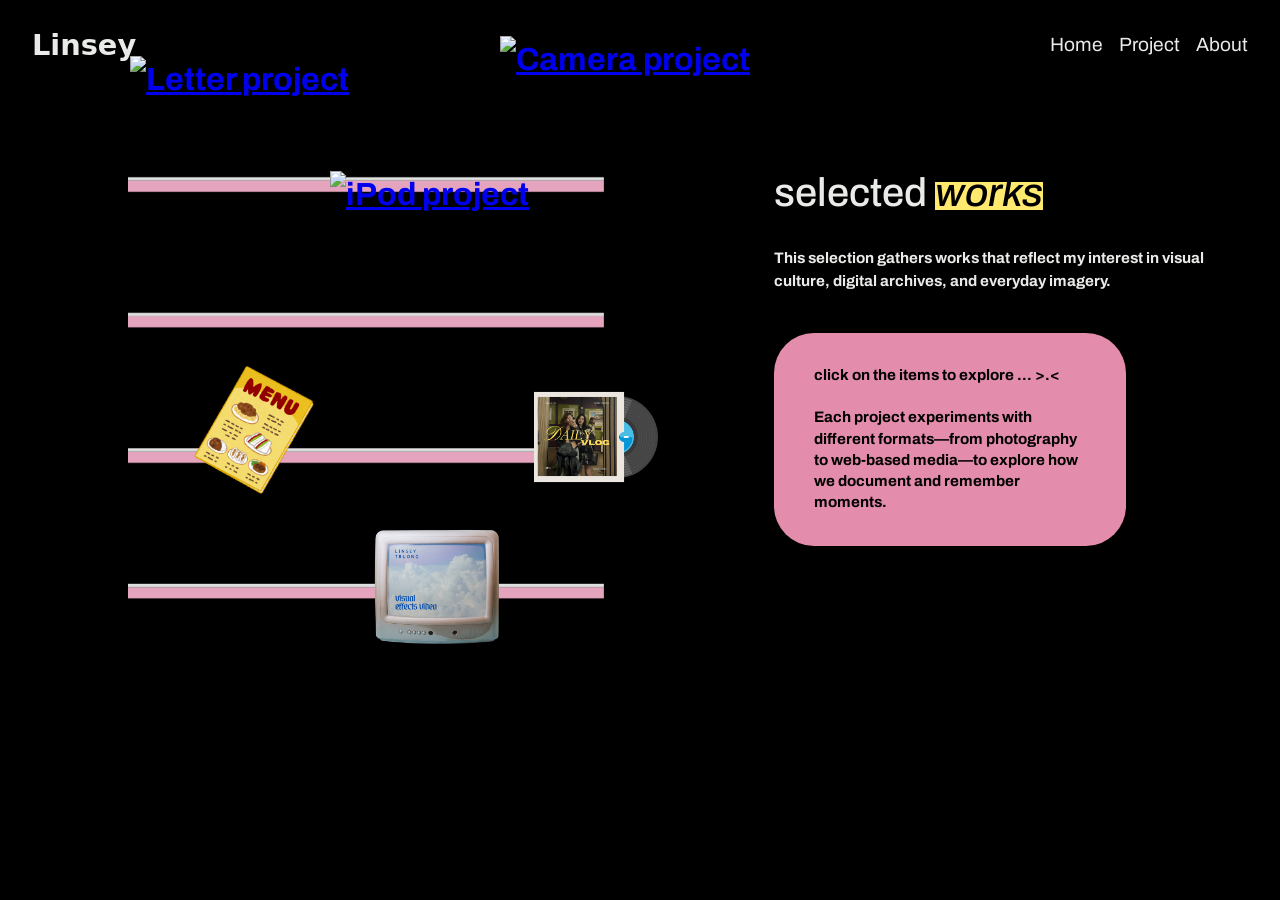
==== projects.html @ 2875cb18 "fixed respo" ====
<!DOCTYPE html>
<html lang="en">

<head>
    <meta charset="UTF-8">
    <meta name="viewport" content="width=device-width, initial-scale=1.0">
    <title>Linsey | Projects</title>
    <link rel="preconnect" href="https://fonts.googleapis.com">
    <link rel="preconnect" href="https://fonts.gstatic.com" crossorigin>
    <link
        href="https://fonts.googleapis.com/css2?family=Archivo:ital,wght@0,100..900;1,100..900&family=Ballet:opsz@16..72&display=swap"
        rel="stylesheet">
    <link rel="stylesheet" href="css/style.css">
    <link rel='stylesheet' href="css/baguetteBox.css">
</head>

<body class="projects-body">
    <header>
        <nav class="navbar">
            <div class="nav-brand">
                <h1>Linsey</h1>
            </div>
            <div class="nav">
                <button class='hamburger'>☰</button>
                <ul class="nav-menu">
                    <li><a href="index.html">Home</a></li>
                    <li><a href="projects.html">Project</a></li>
                    <li><a href="about.html">About</a></li>
                </ul>
            </div>
        </nav>
    </header>

    <main class="projects-page">
        <section class="projects-shelves">
            <div class="shelf">
                <div class="shelf-line"></div>
                <a href="projects/project-template/camera.html" class="project-item item-camera">
                    <img src="../public/images/projects/camera.png" alt="Camera project">
                </a>
            </div>

            <div class="shelf">
                <div class="shelf-line"></div>
                <a href="projects/project-template/ipod.html" class="project-item item-ipod">
                    <img src="../public/images/projects/ipod.png" alt="iPod project">
                </a>
            </div>

            <div class="shelf">
                <div class="shelf-line"></div>
                <a href="projects/project-template/tv.html" class="project-item item-tv">
                    <img src="../public/images/projects/tv.png" alt="TV project">
                </a>
            </div>

            <div class="shelf">
                <div class="shelf-line"></div>
                <a href="projects/project-template/album.html" class="project-item item-album">
                    <img src="../public/images/projects/album.png" alt="Album project">
                </a>
            </div>
            <div class="shelf">
                <div class="shelf-line"></div>
                <a href="projects/project-template/letter.html" class="project-item item-letter">
                    <img src="../public/images/projects/letter.png" alt="Letter project">
                </a>
            </div>
            <div class="shelf">
                <div class="shelf-line"></div>
                <a href="projects/project-template/menu.html" class="project-item item-menu">
                    <img src="../public/images/projects/menu.png" alt="Menu project">
                </a>
            </div>
        </section>

        <section class="projects-title">
            <div class="projects-heading">
                <h2>selected <span>works</span></h2>
            </div>
            <p class="projects-text">
                This selection gathers works that reflect my interest in visual culture, digital archives, and everyday
                imagery.
            </p>

            <div class="projects-note">
                <p>
                    click on the items to explore ... &gt;.&lt; <br><br>
                    Each project experiments with different formats—from photography to web-based media—to explore how
                    we document and remember moments.
                </p>
            </div>
        </section>
    </main>

    <script src="js/hamburger.js"></script>
    <script src="js/baguetteBox.js"></script>
    <script>
        baguetteBox.run('.flex-container-grid', {
            captions: true
        })
    </script>
</body>

</html>
---- css/style.css ----
/* ~~~~~ color palete ~~~~~ */

:root {
    --bg-color-1: #000000;
    --bg-color-2: #e9ebe8;
    --font: #111;
    --accent-1: #b7fa70;
    --accent-2: #d3acfa;
    --dark: #222;
}


/*background color 1: #fff, 
background color 2: #e9ebe8
font: #111
accent 1: #e5fa00
accent 2: #00da80
dark: #333
*/


/* ~~~~~ CSS resets ~~~~~ */
*,
*::before,
*::after {
        box-sizing: border-box;
}


* {
    margin: 0;
    padding: 0;
}

/*repeat user font size preferences*/
html {
    font-size: 100%;
}
/*make images responsive*/
img {
display: block;
max-width: 100%;
}


/* ~~~~~General CSS ~~~~~ */

html{
    scroll-behavior: smooth;
}
    
body {
    background-size: 1920px 1080px;    
    background-position: center;
    background-repeat: repeat;
    font-size: 1.2rem;
    background-color: var(--bg-color-1);
    color: var(--bg-color-2);
    font-family:  "Archivo", sans-serif;      
    line-height: 1.5;
    /*text-align: justify;*/
}
 /*camera project*/
.camera-project {
    background-color: #0b0b0b;
    color: #e9ebe8;
}

.camera-project nav a {
    color: #e9ebe8;
}

/* project gallery */
.work-grid-body {
    background-color: #ffffff;
    color: #111111;
}

.work-grid-body nav a {
    color: #111111;
}

.work-grid-page {
    padding: 2rem 5vw 4rem;
}

.work-grid-title {
    font-size: 2.25rem;
    font-weight: 600;
    margin: 0 0 1.5rem 0;
    color: #111111;
}

.work-grid {
    display: grid;
    grid-template-columns: repeat(3, minmax(0, 1fr));
    gap: 2rem;
}

.work-card {
    background: #111111;
    color: #ffffff;
    text-decoration: none;
    display: block;
    overflow: hidden;
}

.work-card img {
    width: 100%;
    height: 220px;
    object-fit: cover;
    display: block;
}

.work-card-meta {
    padding: 1rem 1rem 1.25rem;
}

.work-card-meta h3 {
    font-size: 1.1rem;
    margin: 0 0 0.25rem 0;
}

.work-card-meta p {
    font-size: 0.9rem;
    margin: 0;
    opacity: 0.9;
}

@media (max-width: 1000px) {
    .work-grid {
        grid-template-columns: repeat(2, minmax(0, 1fr));
    }
}

@media (max-width: 650px) {
    .work-grid {
        grid-template-columns: 1fr;
    }
}


/* Format page*/
.format-page {
    background-color: #0b0b0b;
    color: #ffffff;
}

.format-page nav a {
    color: #ffffff;
}

.format-layout {
    display: grid;
    grid-template-columns: 1fr 1fr;
    align-items: center top;
    justify-content: center;
    padding: 5rem 5vw 2rem;
}

.format-project {
    max-width: 40rem;
}

.format-title {
    font-family: "Archivo", sans-serif;    
    font-size: clamp(2.2rem, 5vw, 3.2rem);
    font-weight: 700;
    margin: 0 0 0.75rem 0;
}

.format-body {
    font-family: "Archivo", sans-serif;    
    font-size: 0.95rem;
    line-height: 1.6;
    opacity: 0.8;
    margin: 0 0 1rem 0;
    max-width: 32rem;
}

.format-media {
    display: grid;
    gap: 1.25rem;
    justify-items: end;
}

.format-media video {
    display: block;
}

.format-img {
    width: min(420px, 100%);
    height: auto;
    border-radius: 1.25rem;
    display: block;
}

.format-img--bottom {
    width: min(520px, 100%);
}

@media (max-width: 400px) {
    .format-layout {
        grid-template-columns: 1fr;
        gap: 2rem;
        min-height: auto;
    }

    .format-media {
        justify-items: start;
    }
}
/* Camera detail */
.project-detail {
    padding: 2rem 5vw 4rem;
}

.project-header {
    margin: 0 0 1.25rem 0;
}

.camera-project .flex-container-grid a {
    flex: 0 1 300px;
}

.camera-project .flex-container-grid img.project-image {
    width: 300px;
    height: 220px;
    object-fit: cover;
    border-radius: 1rem;
}

.project-hero {
    display: grid;
    grid-template-columns: 1fr 2fr;
    gap: 3rem;
    align-items: start;
    margin-bottom: 3rem;
}

.project-meta {
    max-width: 22rem;
}

.project-thumb {
    width: 100%;
    max-width: 18rem;
    border-radius: 1rem;
    margin-bottom: 1.25rem;
    display: block;
}

.project-title {
    font-size: 1.7rem;
    font-weight: 500;
    margin: 0 0 0.5rem 0;
}

.project-subtitle {
    font-size: 0.95rem;
    opacity: 0.85;
    margin: 0;
}

.project-image {
    width: 100%;
    height: auto;
    border-radius: 1.25rem;
    display: block;
}

.project-image--hero {
    border-radius: 1.5rem;
}



.project-image--wide {
    grid-column: 1 / -1;
}

.project-caption {
    max-width: 16rem;
    font-size: 0.9rem;
    opacity: 0.75;
    margin: 0;
    justify-self: end;
}

@media (max-width: 900px) {
    .project-hero {
        grid-template-columns: 1fr;
    }

    .project-gallery {
        grid-template-columns: 1fr;
    }

    .project-caption {
        justify-self: start;
    }
}

.home-page {
    background-image: url("../public/images/background.png");
    background-size: 1920px 1080px;
    background-position: center;
    background-repeat: no-repeat;
    
}

/* bookshelf */
.projects-body {
    position: relative;
    background-image: url("../public/images/project-bg.png");
    background-size: 80% auto;
    background-position: center 5rem;
    background-repeat: no-repeat;
}

.projects-body::before {
    /* dimmer global background behind shelves */
    content: "";
    position: fixed;
    top:0;
    left:0;
    right:0;
    bottom:0;
    background-image: url("../public/images/background.png");
    background-size: cover;
    background-position: center;
    background-repeat: no-repeat;
    opacity: 0.25;
    z-index: -1;
    pointer-events: none;
}

header {
    padding: 2rem 2.5rem;
    margin-bottom: 0;
}

header h1 {
    font-family: system-ui, -apple-system, BlinkMacSystemFont, "Segoe UI", sans-serif;
    font-weight: 700;
    text-shadow: none;
}

nav a {
    color: var(--bg-color-2);
    text-decoration: none;
    /*margin: 0 1rem;
    transition: all .5s ease;*/
}

nav a:hover {
    color: var(--accent-2); 
}

.navbar {
    display: flex;
    justify-content: space-between;
    align-items: center;
}


.hamburger {
    display: none;
    background: none;
    font-size: 3rem;
    border: none;
    color: var(--accent-2);
}

.nav-menu {
list-style: none;
display: flex;
gap: 1rem;
}

@media (max-width: 750px) {
    .navbar {
        align-items: flex-start;
    }
    .nav {
        display: flex;
        align-self: flex-end; 
}
    .hamburger {
        display: block;
    }
    .nav-menu {
        display: none;
    }
}

.nav-menu.active {
    display: flex;
    flex-direction: column;
    background-color: var(--font);
    padding: 1rem;
}

.nav-menu a {
    color: var(--bg-color-2);
}

header {
        padding: 1.5rem 2rem;
}


main {
    font-size: 2rem;
    font-weight: 1000;
    margin: 0;
    font-weight: bold;    
}

.home-page main {
    display: flex;
    align-items: center;
    justify-content: center;
    min-height: calc(100vh);
}

.main-title {
    font-size: clamp(3rem, 12vw, 7rem);
    letter-spacing: 0.15em;
    font-weight: 800;
    text-transform: uppercase;
    color: #f4a9c9;
}

@media (max-width: 1030px) {
    main {
    margin: 2rem;
    }
}

@media (max-width: 750px) {
    main {
        margin: 1rem;
    }
}


/* About page */
.about-page {
    background-color: #000000;
    color: #e9ebe8;
}

.about-page nav a {
    color: #e9ebe8;
}

.about-content,
.portfolio-content,
.contact-content {
    max-width: 60rem;
    margin: 0 auto 7rem auto;
}

.about-content h2,
.portfolio-content h2,
.contact-content h2 {
    margin: 2rem 0;
}

/* Projects page */
.projects-page {
    display: grid;
    grid-template-columns: 3fr 2fr;
    gap: 3rem;
    padding: 3rem 5vw 4rem;
    color: #111111;
    position: relative;
}

.projects-shelves {
    display: flex;
    flex-direction: column;
    text-align: justify;
    gap: 2.5rem;
}

.project-item {
    position: absolute;
}

.item-letter{
    top: -35px;
    left: 130px;
}
.item-camera {
    top: -55px;
    left: 500px;
}
.item-ipod{
    top: 80px;
    left: 330px;
}
.item-album{
    top: 250px;
    left: 500px;
}
.item-menu {
    top: 275px;
    left: 190px;
}

.item-tv {
    top: 395px;
    left: 340px;
}

.project-item img {
    max-height: 10rem;
    width: auto;
    display: block;
}

/*images size*/
.item-letter img,
.item-menu img {
    max-height: 8rem;
}
.item-album img,
.item-camera img,
.item-ipod img,
.item-tv img {
    max-height: 12rem;
}


.projects-title {
    color: var(--bg-color-2);
    display: flex;
    flex-direction: column;
    gap: 1.5rem;
    padding-top: 1.5rem;
    font-size: 0.95rem;
    justify-content: space-between;
}

.projects-heading h2 {
    color: var(--bg-color-2);
    font-size: 2.5rem;
    font-weight: 500;
}

.projects-heading span {
    color: var(--bg-color-1);
    font-style: italic;
    position: relative;
}

.projects-heading span::before {
    content: "";
    position: absolute;
    left: 0;
    right: 0;
    bottom: 0.1em;
    height: 0.7em;
    background-color: #ffe96e;
    z-index: -1;
}

.projects-note {
    margin-top: 1rem;
    background-color: #e48cab;
    margin: 3 5rem;
    border-radius: 2.5rem;
    padding: 2rem 2.5rem;
    max-width: 22rem;
}

.projects-note p {
    color: var(--bg-color-1);
    margin: 0;
    font-size: 0.95rem;
    line-height: 1.4;
}

@media (max-width: 900px) {
    .projects-page {
        grid-template-columns: 1fr;
    }

    .projects-copy {
        padding-top: 0;
    }
}

.portfolio-item {
padding: 1rem;
background-color: var(--font0);
color: var(--bg-color-1);
}

.portfolio p {
    font-size: 1rem;

}

.portfolio-item h3 {
    font-size: 1.3rem;
}

.portfolio-item img {
    border-radius: 1rem;
}


footer {
    padding: 1rem 2rem;
}

footer img {
    display: inline;
    max-width: 3rem;
    margin: 0 .5rem;
}

@media (max-width: 750px) {
    footer p {
        font-size: 1.2rem;

    }
    footer img {
        max-width: 1.5rem;
        margin: 0.1rem;
    }
}

@media (max-width: 450px){
    fotter p {
        font-size: 1rem;
    }
}
/*~~~~~~~~~~~~~~~~~~flex styling~~~~~~~~~~~~~~~~~*/
.flex-container {
    display: flex;
    justify-content: space-between;
    align-items: center;
}

.flex-container-grid {
    display: flex;
    flex-wrap: wrap;
    gap: 1rem;
    justify-content: center;
    align-items: stretch;
}

.flex-item-grid {
    flex: 1 0 18rem;

}
---- css/baguetteBox.css ----
/*!
 * baguetteBox.js
 * @author  feimosi
 * @version 1.13.0
 * @url https://github.com/feimosi/baguetteBox.js
 */
#baguetteBox-overlay {
  display: none;
  opacity: 0;
  position: fixed;
  overflow: hidden;
  top: 0;
  left: 0;
  width: 100%;
  height: 100%;
  z-index: 1000000;
  background-color: #222;
  background-color: rgba(0, 0, 0, 0.8);
  -webkit-transition: opacity 0.5s ease;
  transition: opacity 0.5s ease;
}
#baguetteBox-overlay.visible {
  opacity: 1;
}
#baguetteBox-overlay .full-image {
  display: inline-block;
  position: relative;
  width: 100%;
  height: 100%;
  text-align: center;
}
#baguetteBox-overlay .full-image figure {
  display: inline;
  margin: 0;
  height: 100%;
}
#baguetteBox-overlay .full-image img {
  display: inline-block;
  width: auto;
  height: auto;
  max-height: 100%;
  max-width: 100%;
  vertical-align: middle;
  -webkit-box-shadow: 0 0 8px rgba(0, 0, 0, 0.6);
     -moz-box-shadow: 0 0 8px rgba(0, 0, 0, 0.6);
          box-shadow: 0 0 8px rgba(0, 0, 0, 0.6);
}
#baguetteBox-overlay .full-image figcaption {
  display: block;
  position: absolute;
  bottom: 0;
  width: 80%;
  left: 50%;
  transform: translateX(-50%);
  text-align: center;
  line-height: 1.8;
  white-space: normal;
  color: #e69c9c;
  background-color: var(--font);
  background-color: rgba(0, 0, 0, 0.6);
  font-family: sans-serif;
}
#baguetteBox-overlay .full-image:before {
  content: "";
  display: inline-block;
  height: 50%;
  width: 1px;
  margin-right: -1px;
}

#baguetteBox-slider {
  position: absolute;
  left: 0;
  top: 0;
  height: 100%;
  width: 100%;
  white-space: nowrap;
  -webkit-transition: left 0.4s ease, -webkit-transform 0.4s ease;
  transition: left 0.4s ease, -webkit-transform 0.4s ease;
  transition: left 0.4s ease, transform 0.4s ease;
  transition: left 0.4s ease, transform 0.4s ease, -webkit-transform 0.4s ease, -moz-transform 0.4s ease;
}
#baguetteBox-slider.bounce-from-right {
  -webkit-animation: bounceFromRight 0.4s ease-out;
          animation: bounceFromRight 0.4s ease-out;
}
#baguetteBox-slider.bounce-from-left {
  -webkit-animation: bounceFromLeft 0.4s ease-out;
          animation: bounceFromLeft 0.4s ease-out;
}

@-webkit-keyframes bounceFromRight {
  0% {
    margin-left: 0;
  }
  50% {
    margin-left: -30px;
  }
  100% {
    margin-left: 0;
  }
}

@keyframes bounceFromRight {
  0% {
    margin-left: 0;
  }
  50% {
    margin-left: -30px;
  }
  100% {
    margin-left: 0;
  }
}
@-webkit-keyframes bounceFromLeft {
  0% {
    margin-left: 0;
  }
  50% {
    margin-left: 30px;
  }
  100% {
    margin-left: 0;
  }
}
@keyframes bounceFromLeft {
  0% {
    margin-left: 0;
  }
  50% {
    margin-left: 30px;
  }
  100% {
    margin-left: 0;
  }
}
.baguetteBox-button#previous-button, .baguetteBox-button#next-button {
  top: 50%;
  top: calc(50% - 30px);
  width: 44px;
  height: 60px;
}

.baguetteBox-button {
  position: absolute;
  cursor: pointer;
  outline: none;
  padding: 0;
  margin: 0;
  border: 0;
  -moz-border-radius: 15%;
       border-radius: 15%;
  background-color: #323232;
  background-color: rgba(50, 50, 50, 0.5);
  color: #a3bfec;
  font: 1.6em sans-serif;
  -webkit-transition: background-color 0.4s ease;
  transition: background-color 0.4s ease;
}
.baguetteBox-button:focus, .baguetteBox-button:hover {
  background-color: rgba(50, 50, 50, 0.9);
}
.baguetteBox-button#next-button {
  right: 2%;
}
.baguetteBox-button#previous-button {
  left: 2%;
}
.baguetteBox-button#close-button {
  top: 20px;
  right: 2%;
  right: calc(2% + 6px);
  width: 30px;
  height: 30px;
}
.baguetteBox-button svg {
  position: absolute;
  left: 0;
  top: 0;
}

/*
    Preloader
    Borrowed from http://tobiasahlin.com/spinkit/
*/
.baguetteBox-spinner {
  width: 40px;
  height: 40px;
  display: inline-block;
  position: absolute;
  top: 50%;
  left: 50%;
  margin-top: -20px;
  margin-left: -20px;
}

.baguetteBox-double-bounce1,
.baguetteBox-double-bounce2 {
  width: 100%;
  height: 100%;
  -moz-border-radius: 50%;
       border-radius: 50%;
  background-color: #fff;
  opacity: 0.6;
  position: absolute;
  top: 0;
  left: 0;
  -webkit-animation: bounce 2s infinite ease-in-out;
          animation: bounce 2s infinite ease-in-out;
}

.baguetteBox-double-bounce2 {
  -webkit-animation-delay: -1s;
          animation-delay: -1s;
}

@-webkit-keyframes bounce {
  0%, 100% {
    -webkit-transform: scale(0);
            transform: scale(0);
  }
  50% {
    -webkit-transform: scale(1);
            transform: scale(1);
  }
}

@keyframes bounce {
  0%, 100% {
    -webkit-transform: scale(0);
       -moz-transform: scale(0);
            transform: scale(0);
  }
  50% {
    -webkit-transform: scale(1);
       -moz-transform: scale(1);
            transform: scale(1);
  }
}
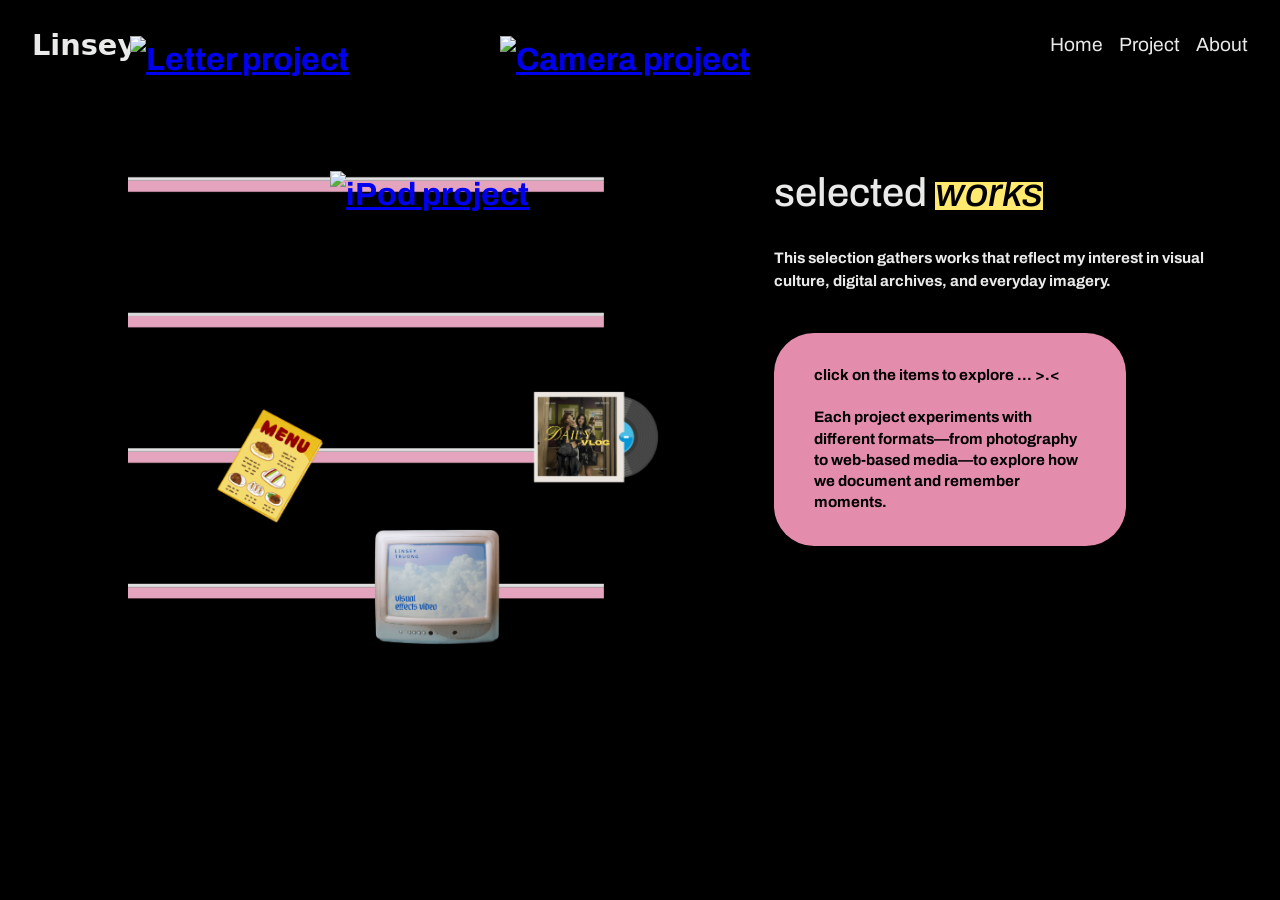
==== commit 8671d4a7: "../" ====
--- a/projects.html
+++ b/projects.html
@@ -36,40 +36,40 @@
             <div class="shelf">
                 <div class="shelf-line"></div>
                 <a href="projects/project-template/camera.html" class="project-item item-camera">
-                    <img src="../public/images/projects/camera.png" alt="Camera project">
+                    <img src="public/images/projects/camera.png" alt="Camera project">
                 </a>
             </div>
 
             <div class="shelf">
                 <div class="shelf-line"></div>
                 <a href="projects/project-template/ipod.html" class="project-item item-ipod">
-                    <img src="../public/images/projects/ipod.png" alt="iPod project">
+                    <img src="public/images/projects/ipod.png" alt="iPod project">
                 </a>
             </div>
 
             <div class="shelf">
                 <div class="shelf-line"></div>
                 <a href="projects/project-template/tv.html" class="project-item item-tv">
-                    <img src="../public/images/projects/tv.png" alt="TV project">
+                    <img src="public/images/projects/tv.png" alt="TV project">
                 </a>
             </div>
 
             <div class="shelf">
                 <div class="shelf-line"></div>
                 <a href="projects/project-template/album.html" class="project-item item-album">
-                    <img src="../public/images/projects/album.png" alt="Album project">
+                    <img src="public/images/projects/album.png" alt="Album project">
                 </a>
             </div>
             <div class="shelf">
                 <div class="shelf-line"></div>
                 <a href="projects/project-template/letter.html" class="project-item item-letter">
-                    <img src="../public/images/projects/letter.png" alt="Letter project">
+                    <img src="public/images/projects/letter.png" alt="Letter project">
                 </a>
             </div>
             <div class="shelf">
                 <div class="shelf-line"></div>
                 <a href="projects/project-template/menu.html" class="project-item item-menu">
-                    <img src="../public/images/projects/menu.png" alt="Menu project">
+                    <img src="public/images/projects/menu.png" alt="Menu project">
                 </a>
             </div>
         </section>
--- a/css/style.css
+++ b/css/style.css
@@ -490,7 +490,7 @@
 }
 
 .item-letter{
-    top: -35px;
+    top: -55px;
     left: 130px;
 }
 .item-camera {
@@ -506,7 +506,7 @@
     left: 500px;
 }
 .item-menu {
-    top: 275px;
+    top: 295px;
     left: 190px;
 }
 
@@ -522,10 +522,11 @@
 }
 
 /*images size*/
+
+.item-menu img {
+    max-height: 10rem;
+}
 .item-letter img,
-.item-menu img {
-    max-height: 8rem;
-}
 .item-album img,
 .item-camera img,
 .item-ipod img,
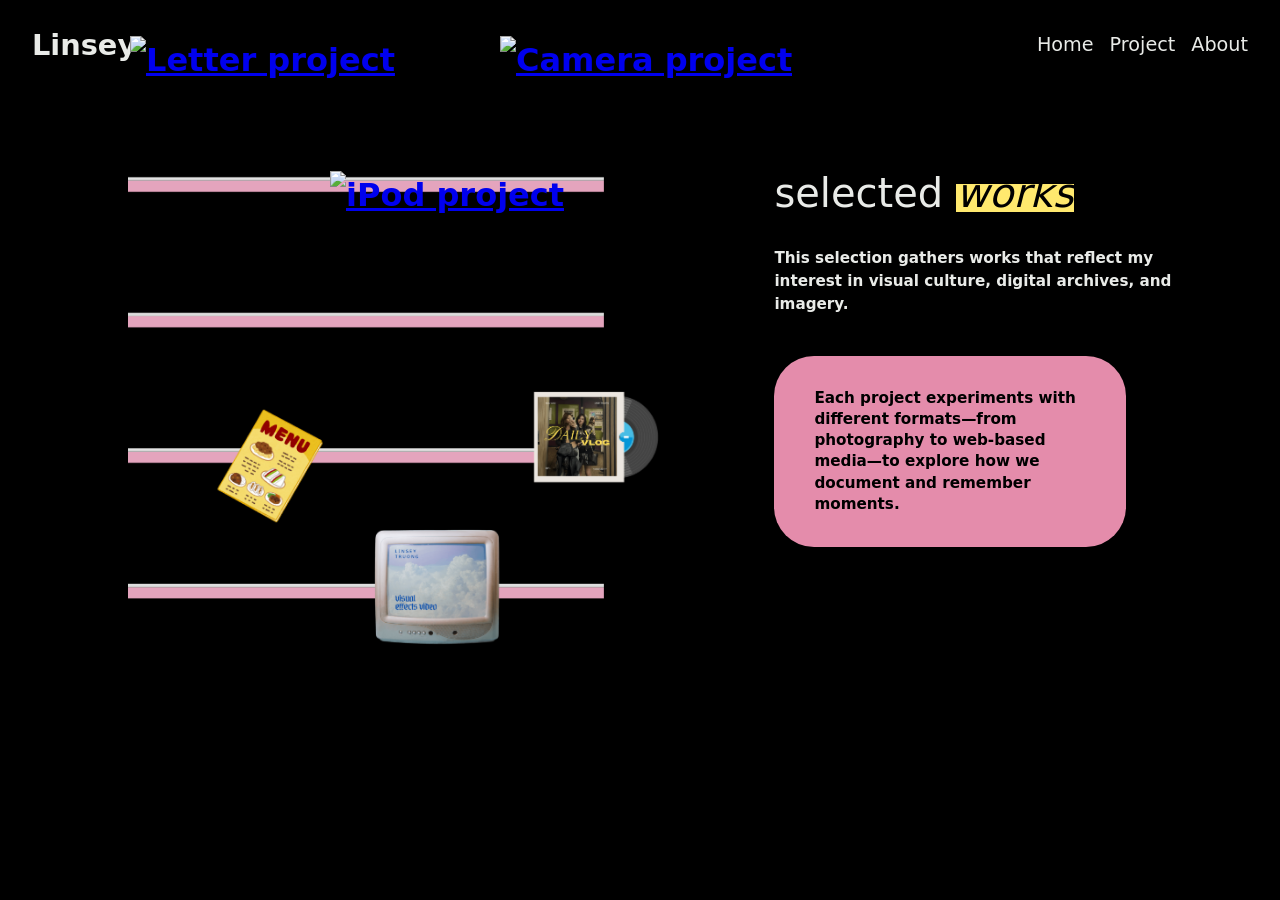
==== commit 113f8acf: "images data" ====
--- a/projects.html
+++ b/projects.html
@@ -79,13 +79,12 @@
                 <h2>selected <span>works</span></h2>
             </div>
             <p class="projects-text">
-                This selection gathers works that reflect my interest in visual culture, digital archives, and everyday
-                imagery.
+                This selection gathers works that reflect my interest in visual culture, digital archives, and imagery.
             </p>
 
             <div class="projects-note">
                 <p>
-                    click on the items to explore ... &gt;.&lt; <br><br>
+              
                     Each project experiments with different formats—from photography to web-based media—to explore how
                     we document and remember moments.
                 </p>
--- a/css/style.css
+++ b/css/style.css
@@ -56,11 +56,10 @@
     font-size: 1.2rem;
     background-color: var(--bg-color-1);
     color: var(--bg-color-2);
-    font-family:  "Archivo", sans-serif;      
+    font-family: system-ui, -apple-system, BlinkMacSystemFont, "Segoe UI", sans-serif;
     line-height: 1.5;
     /*text-align: justify;*/
 }
- /*camera project*/
 .camera-project {
     background-color: #0b0b0b;
     color: #e9ebe8;
@@ -70,7 +69,6 @@
     color: #e9ebe8;
 }
 
-/* project gallery */
 .work-grid-body {
     background-color: #ffffff;
     color: #111111;
@@ -210,7 +208,8 @@
         justify-items: start;
     }
 }
-/* Camera detail */
+
+/* Camera project detail */
 .project-detail {
     padding: 2rem 5vw 4rem;
 }
@@ -319,7 +318,6 @@
 }
 
 .projects-body::before {
-    /* dimmer global background behind shelves */
     content: "";
     position: fixed;
     top:0;
